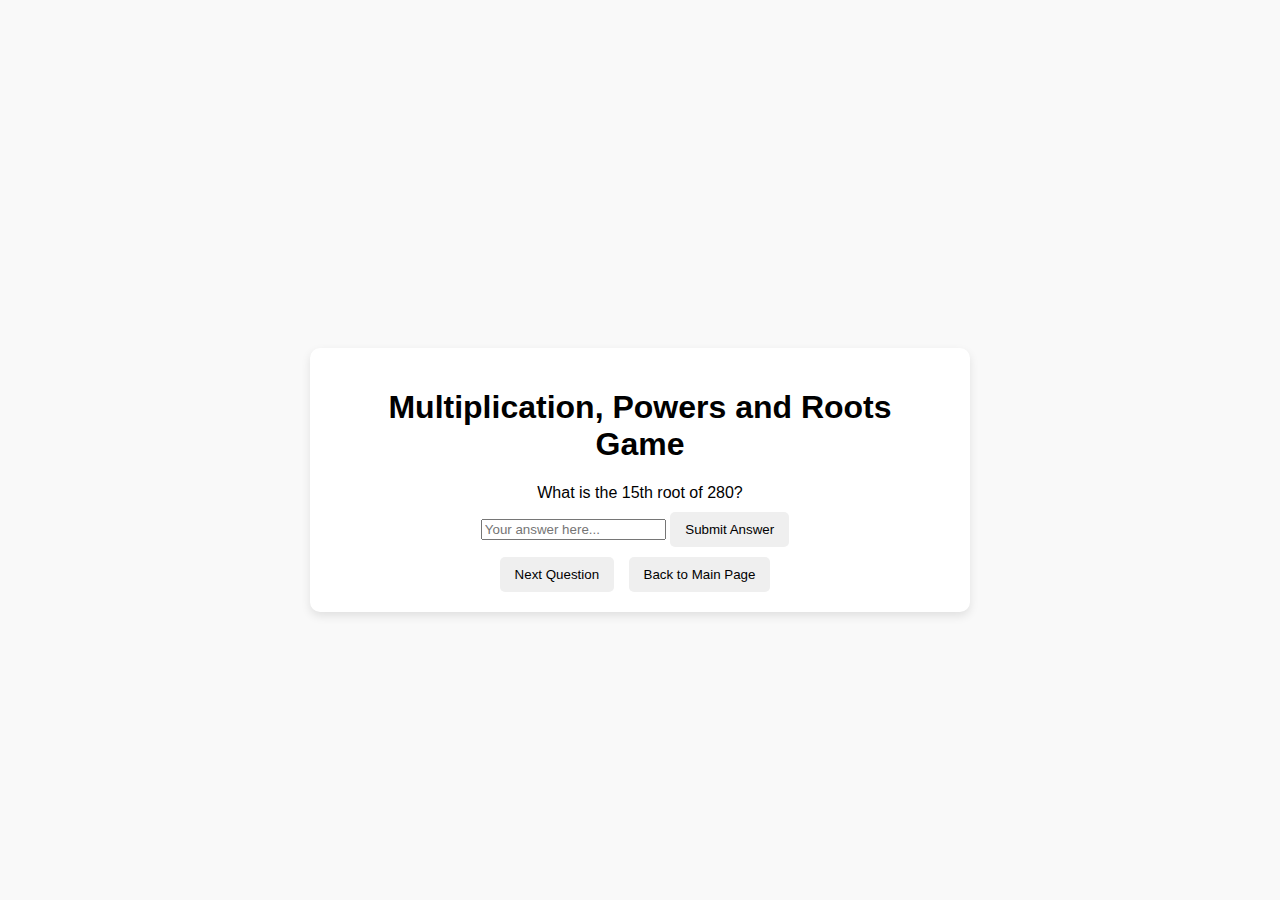
==== mathGame.html @ 640d563d "Creating Site" ====
<!DOCTYPE html>
<html lang="en">
<head>
    <meta charset="UTF-8">
    <meta name="viewport" content="width=device-width, initial-scale=1.0">
    <link rel="stylesheet" href="style.css">
    <title>Math Game</title>
</head>
<body>
    <div class="container">
        <h1>Multiplication, Powers and Roots Game</h1>
        <div id="questionDisplay"></div>
        <input type="text" id="answerInput" placeholder="Your answer here...">
        <button id="submitAnswer">Submit Answer</button>

        <div id="resultDisplay"></div>

        <button id="nextQuestion">Next Question</button>

        <!-- Button to go back to the main page -->
        <button id="backToMain">Back to Main Page</button>

        <script src="mathGame.js"></script> <!-- Link to Math Game JavaScript -->
    </div>

    <script>
        document.getElementById('backToMain').onclick = function() {
            window.location.href = 'index.html'; // Link back to main page
        };
    </script>
</body>
</html>
---- style.css ----
/* Basic body styling */
body {
    font-family: Arial, sans-serif;
    background-color: #f9f9f9;
    margin: 0;
    padding: 0;
    display: flex;
    justify-content: center;
    align-items: center;
    height: 100vh; /* Full viewport height */
}

/* Center the container and add styling */
.container {
    margin-top: 60px; /* Add space at the top so content doesn't overlap with the button */
    text-align: center; /* Center text inside the container */
    background-color: white;
    padding: 20px 30px;
    border-radius: 10px;
    box-shadow: 0px 4px 10px rgba(0, 0, 0, 0.1);
    max-width: 600px; /* Limit the width of the container */
}

/* Style buttons */
button {
    padding: 10px 15px;
    margin-top: 10px;
    margin-right: 10px; /* Space between buttons */
    border-radius: 5px; /* Rounded corners */
    border: none; /* Remove button borders */
    cursor: pointer; /* Pointer cursor on hover */
}

/* Button hover effect */
button:hover {
    opacity: 0.9; /* Slight fade effect on hover */
}

/* Masculine button styling */
.masculine {
    background-color: blue;
    color: white;
}

/* Feminine button styling (color between purple and pink) */
.feminine {
    background-color: #DA70D6; /* Orchid color */
    color: white;
}

/* Neutral button styling */
.neutral {
    background-color: green;
    color: white;
}

/* Correct answer feedback styling */
.correct {
    color: green;
    font-weight: bold;
}

/* Wrong answer feedback styling */
.wrong {
    color: red;
    font-weight: bold;
}

/* Input field styling */
input[type="number"] {
    padding: 10px;
    margin-top: 10px;
    border-radius: 5px;
    border: 1px solid #ccc;
}



/* Hide elements when necessary (e.g., quiz section or results) */
.hidden {
    display: none;
}
/* Styles for log entries based on points awarded */
.green {
    color: green; /* Full point */
}

.orange {
    color: orange; /* Half point */
}

.red {
    color: red; /* Zero points */
}
/* Back Button Styling */
.back-button {
    position: fixed; /* Fixed position so it stays at the top-left */
    top: 10px; /* Position it 10px from the top */
    left: 10px; /* Position it 10px from the left */
    padding: 10px 15px;
    background-color: #4CAF50; /* Green color */
    color: white;
    border: none;
    border-radius: 5px;
    cursor: pointer;
    z-index: 1000; /* Ensure it appears above other elements */
}

.back-button:hover {
    background-color: #45a049; /* Slightly darker green on hover */
}
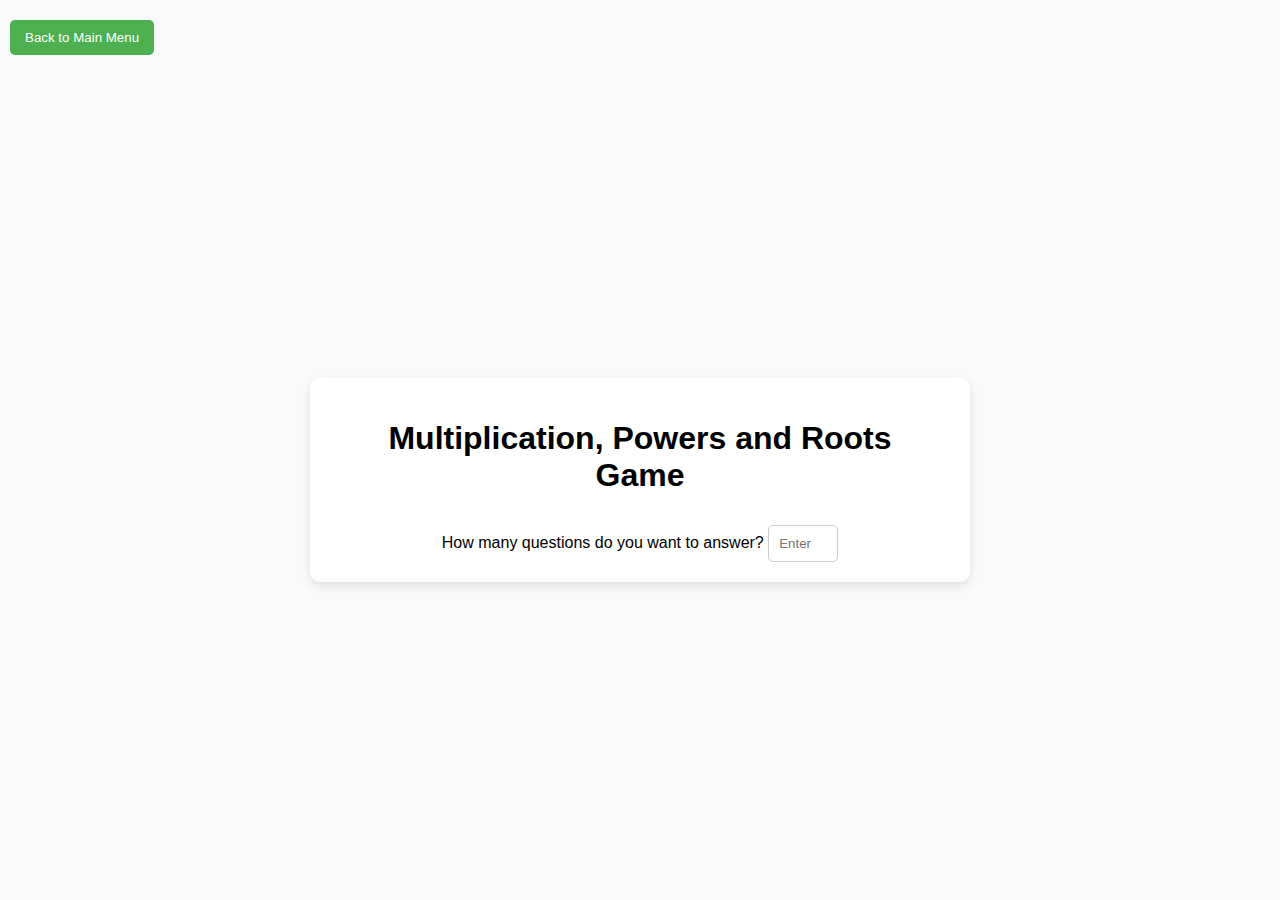
==== commit 0bd2f18d: "Update mathGame.html" ====
--- a/mathGame.html
+++ b/mathGame.html
@@ -7,22 +7,35 @@
     <title>Math Game</title>
 </head>
 <body>
+    <!-- Back to Main Menu Button -->
+    <button id="backToMain" class="back-button">Back to Main Menu</button>
     <div class="container">
         <h1>Multiplication, Powers and Roots Game</h1>
-        <div id="questionDisplay"></div>
-        <input type="text" id="answerInput" placeholder="Your answer here...">
-        <button id="submitAnswer">Submit Answer</button>
+        
+        <!-- Question Count Selection -->
+        <div id="questionCountSection">
+            <label for="questionCount">How many questions do you want to answer?</label>
+            <input type="number" id="questionCount" min="1" max="20" placeholder="Enter">
+        </div>
 
-        <div id="resultDisplay"></div>
+        <!-- Game Section (Initially Hidden) -->
+        <div id="gameSection" class="hidden">
+            <div id="questionDisplay"></div>
+            <span id="timerDisplay">[5]</span>
+            <input type="text" id="answerInput" placeholder="Your answer here...">
+            <div id="resultDisplay"></div>
+            <div id="scoreDisplay">Score: <span id="currentScore">0</span>/<span id="totalQuestions">0</span></div>
+        </div>
 
-        <button id="nextQuestion">Next Question</button>
-
-        <!-- Button to go back to the main page -->
-        <button id="backToMain">Back to Main Page</button>
-
-        <script src="mathGame.js"></script> <!-- Link to Math Game JavaScript -->
+        <!-- Results Section (Initially Hidden) -->
+        <div id="resultsSection" class="hidden">
+            <h2>Game Over!</h2>
+            <div id="finalScore"></div>
+            <div id="questionLog"></div>
+        </div>
     </div>
 
+    <script src="mathGame.js"></script>
     <script>
         document.getElementById('backToMain').onclick = function() {
             window.location.href = 'index.html'; // Link back to main page
